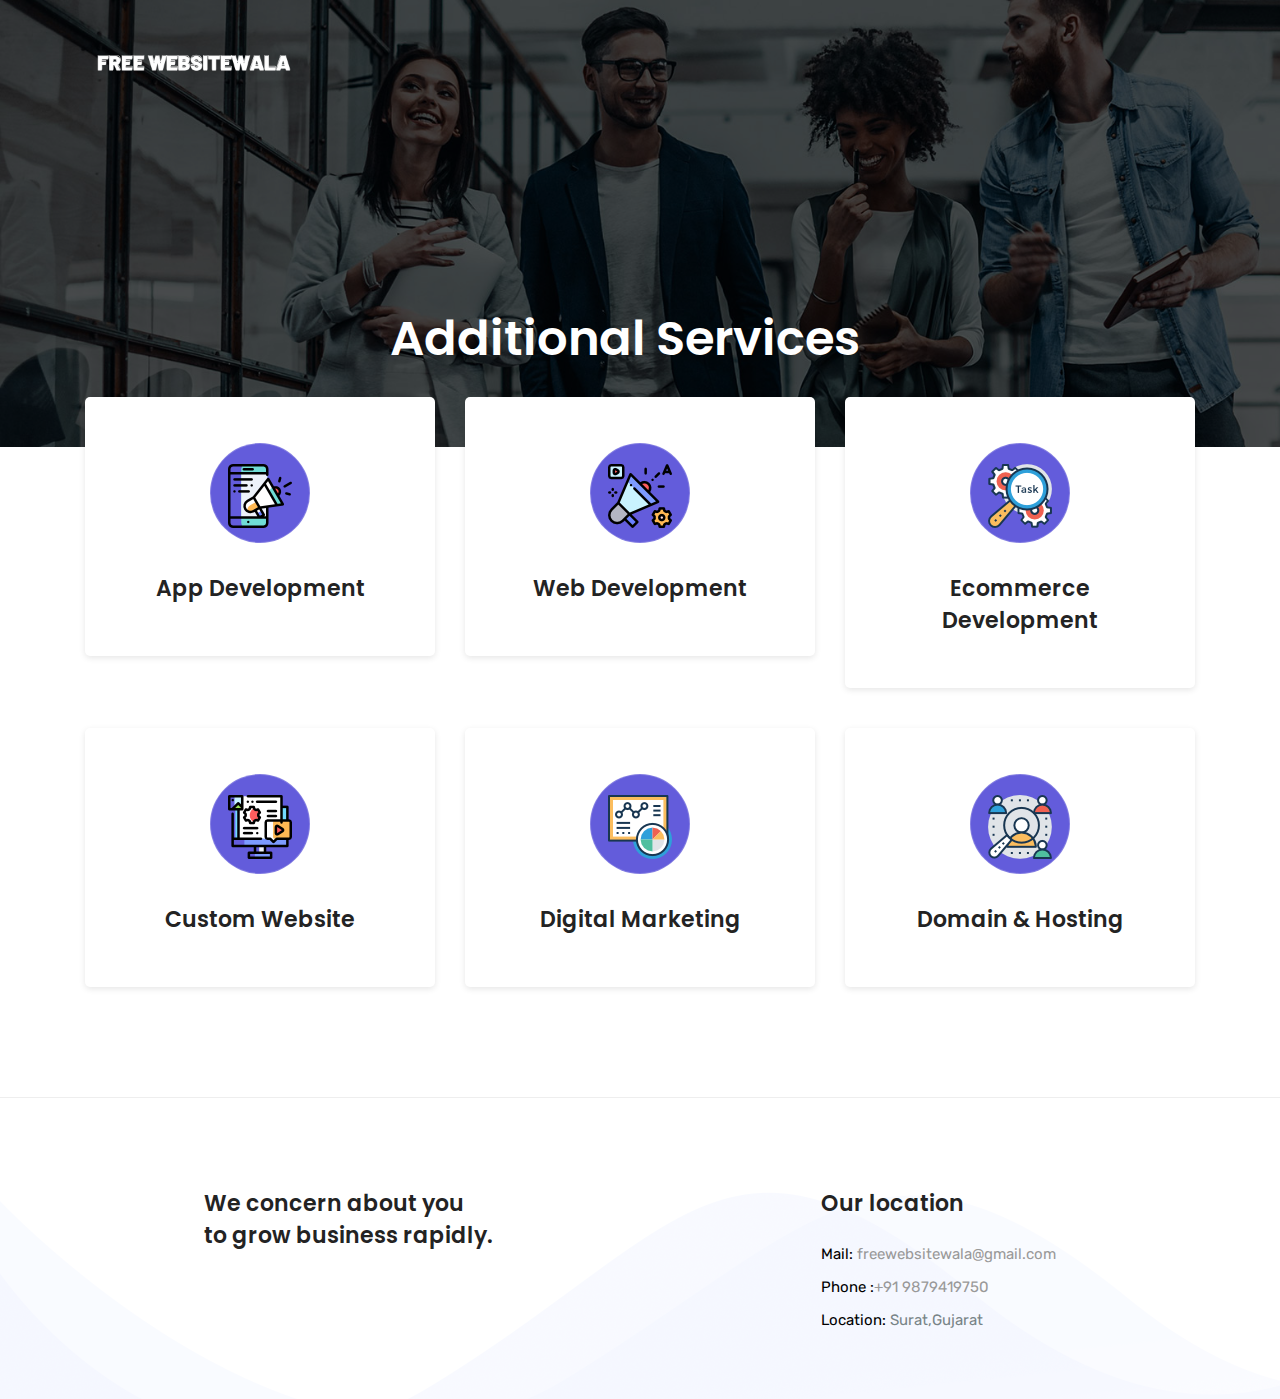
==== service.html @ 51374305 "Add files via upload" ====
<!DOCTYPE html>

<html lang="en">
<head>

  <!-- ** Basic Page Needs ** -->
  <meta charset="utf-8">
  <title>Free Website Wala</title>

  <!-- ** Mobile Specific Metas ** -->
  <meta http-equiv="X-UA-Compatible" content="IE=edge">
  <meta name="description" content="Free Website Wala">
  <meta name="viewport" content="width=device-width, initial-scale=1.0, maximum-scale=5.0">
  <meta name="author" content="Free Website Wala">
  <meta name="generator" content="Free Website Wala">
  
  <!-- bootstrap.min css -->
  <link rel="stylesheet" href="plugins/bootstrap/bootstrap.min.css">

  <!-- Main Stylesheet -->
  <link rel="stylesheet" href="css/style.css">
  
  <!--Favicon-->
  <link rel="icon" href="images/favicon.png" type="image/x-icon">

</head><body data-spy="scroll" data-target="#mainNav">

  
<!--MAIN HEADER AREA END -->
<div class="page-banner-area page-service" id="page-banner">
  <nav class="navbar navbar-expand-lg trans-navigation" style="z-index: 1099;">
    <div class="container">
      <a class="navbar-brand" href="index.html">
        <img src="images/logo.png" alt="" class="img-fluid b-logo">
      </a>
    </div>
  </nav>
  <div class="overlay dark-overlay"></div>
  <div class="container">
    <div class="row justify-content-center">
      <div class="col-lg-8 m-auto text-center col-sm-12 col-md-12">
        <div class="banner-content content-padding">
          <h1 class="text-white">Additional Services</h1>
        </div>
      </div>
    </div>
  </div>
</div>

<!--  SERVICE AREA START  -->
<section id="service">
  <div class="container">
    <div class="row">
      <div class="col-lg-4 col-sm-6 col-md-6">
        <div class="service-box">
          <div class="service-img-icon">
            <img src="images/icon/007-digital-marketing-3.png" alt="service-icon" class="img-fluid">
          </div>
          <div class="service-inner">
            <h4>App Development</h4>
          </div>
        </div>
      </div>
      <div class="col-lg-4 col-sm-6 col-md-6">
        <div class="service-box ">
          <div class="service-img-icon">
            <img src="images/icon/008-digital-marketing-2.png" alt="service-icon" class="img-fluid">
          </div>
          <div class="service-inner">
            <h4>Web Development</h4>
          </div>
        </div>
      </div>
      <div class="col-lg-4 col-sm-6 col-md-6">
        <div class="service-box">
          <div class="service-img-icon">
            <img src="images/icon/003-task.png" alt="service-icon" class="img-fluid">
          </div>
          <div class="service-inner">
            <h4>Ecommerce Development</h4>
          </div>
        </div>
      </div>

      <div class="col-lg-4 col-sm-6 col-md-6">
        <div class="service-box">
          <div class="service-img-icon">
            <img src="images/icon/010-digital-marketing.png" alt="service-icon" class="img-fluid">
          </div>
          <div class="service-inner">
            <h4>Custom Website</h4>
          </div>
        </div>
      </div>
      <div class="col-lg-4 col-sm-6 col-md-6">
        <div class="service-box">
          <div class="service-img-icon">
            <img src="images/icon/006-analytics.png" alt="service-icon" class="img-fluid">
          </div>
          <div class="service-inner">
            <h4>Digital Marketing</h4>
          </div>
        </div>
      </div>
      <div class="col-lg-4 col-sm-6 col-md-6">
        <div class="service-box">
          <div class="service-img-icon">
            <img src="images/icon/004-hiring.png" alt="service-icon" class="img-fluid">
          </div>
          <div class="service-inner">
            <h4>Domain & Hosting</h4>
          </div>
        </div>
      </div>
    </div>
  </div>
</section>
<!--  SERVICE AREA END  -->


<!--  FOOTER AREA START  -->
<section id="footer" class="section-padding">
  <div class="container">
    <div class="row justify-content-around">
      <div class="col-lg-4">
        <div class="footer-widget footer-link">
          <h4>We concern about you<br> to grow business rapidly.</h4>
        </div>
      </div>
      <div class="col-lg-3 col-md-4 col-sm-12">
        <div class="footer-widget footer-text">
          <h4>Our location</h4>
          <p class="mail"><span>Mail:</span> <a href="mailto: freewebsitewala@gmail.com">freewebsitewala@gmail.com</a></p>
          <p><span>Phone :</span><a href="tel: +919879419750">+91 9879419750</a></p>
          <p><span>Location:</span> Surat,Gujarat</p>
        </div>
      </div>
    </div>
  </div>
</section>
<!--  FOOTER AREA END  -->

   

    <!-- 
    Essential Scripts
    =====================================-->
    
    <!-- Bootstrap css -->
    <script src="plugins/bootstrap/bootstrap.min.js"></script>
    <!-- main script -->
    <script src="js/script.js"></script>

  </body>
  </html>
---- css/style.css ----
/**
 * WEBSITE: https://themefisher.com
 * TWITTER: https://twitter.com/themefisher
 * FACEBOOK: https://www.facebook.com/themefisher
 * GITHUB: https://github.com/themefisher/
 */

/*=== MEDIA QUERY ===*/ /*
* ----------------------------------------------------------------------------------------
* 01.GLOBAL CSS STYLE
* 02.PRELOADER & BOUNCE CCS STYLE
* 03.HOMEPAGE CSS STYLE
    -LOGO CSS
    -MENU CSS
* 04.ABOUT CSS STYLE
* 05.SERVICE CSS STYLE
* 06.WORK CSS STYLE
* 07.AVAILABLE CSS STYLE
* 08.CONTACT CSS STYLE
* 09.FOOTER CSS STYLE
* ----------------------------------------------------------------------------------------
*/
/*
* ----------------------------------------------------------------------------------------
* 01.GLOBAL STYLE
* ----------------------------------------------------------------------------------------
*/
@import url("https://fonts.googleapis.com/css?family=Poppins:400,600,700|Rubik:400,600,700");
body {
  font-size: 16px;
  font-weight: 400;
  line-height: 26px;
  font-family: "Rubik", sans-serif;
  color: #788487;
  position: relative;
}

p {
  line-height: 28px;
  font-size: 15px;
}

html {
  overflow-x: hidden !important;
  width: 100%;
  height: 100%;
  position: relative;
  -webkit-font-smoothing: antialiased;
  text-rendering: optimizeLegibility;
}

body {
  border: 0;
  margin: 0;
  padding: 0;
}

h1,
.h1,
h2,
.h2,
h3,
.h3,
h4,
.h4,
h5,
.h5,
h6,
.h6 {
  font-family: "Poppins", sans-serif;
  font-weight: 600;
  margin-bottom: 0px;
  color: #232323;
}

a {
  text-decoration: none;
  transition: all 0.2s;
  color: #000;
}

img {
  max-width: 100%;
}

a:hover {
  color: #635CDB;
  text-decoration: none;
}

a:focus {
  outline: none;
  text-decoration: none;
}

ul,
li {
  margin: 0;
  padding: 0;
  list-style: none;
}

h1 {
  font-size: 48px;
}

h2 {
  font-size: 36px;
}

h3 {
  font-size: 28px;
  line-height: 38px;
}

h4 {
  font-size: 22px;
  line-height: 32px;
}

h5 {
  font-size: 16px;
  line-height: 24px;
}

h6 {
  font-size: 14px;
  line-height: 26px;
}

.f-color {
  color: #635CDB;
}

h5.subtitle {
  font-size: 16px;
  font-weight: 400;
}

.no-padding {
  padding: 0;
}

.flaticon {
  display: inline;
}

.mb30 {
  margin-bottom: 30px;
}

.section-padding {
  padding: 90px 0px;
  background: #f4f4f4;
}

.section-heading {
  text-align: center;
  width: 70%;
  margin: 0 auto 60px;
}

.section-title {
  font-size: 32px;
  line-height: 38px;
  margin-bottom: 15px;
  text-transform: capitalize;
}

.section-title span {
  color: #635CDB;
}

.section {
  padding: 100px 0px;
}

.line {
  width: 50px;
  background: #635CDB;
  height: 1px;
  margin: 10px auto;
}

/*---------- BUTTONS ----------*/
.btn {
  font: 600 10.5px/1;
  display: inline-block;
  padding: 15px 45px 15px 45px;
  text-transform: uppercase;
  border: 2px solid transparent;
  transition: all 0.2s;
  border-radius: 0px;
  font-weight: 600;
  font-size: 13px;
  letter-spacing: 1px;
}

.btn:focus,
.btn:active,
.btn:active:focus {
  outline: none;
  box-shadow: none;
}

.btn-hero,
.btn-white:hover {
  color: #fff !important;
  background: #00b064;
}

.btn-hero:focus {
  color: #fff !important;
}

.btn-black,
.btn-hero:hover {
  background-color: rgb(0, 0, 0);
  color: #fff !important;
}

.btn-black:hover {
  color: #fff;
  background: #635CDB;
}

.btn-black:focus {
  color: #fff;
}

.btn-white {
  background-color: #3ce883;
  color: rgba(0, 0, 0, 0.85);
  border-color: rgba(255, 255, 255, 0.12);
}

.btn-white:focus {
  color: #000;
}

.btn-white:active {
  color: #fff;
}

.btn-trans-black {
  background-color: transparent;
  border: 2px solid rgba(0, 0, 0, 0.15);
  color: rgba(0, 0, 0, 0.85);
}

.btn-trans-black:hover {
  color: rgb(255, 255, 255);
  background-color: #000;
}

.btn-trans-white {
  background-color: transparent;
  border: 2px solid rgba(255, 255, 255, 0.15);
  color: rgba(255, 255, 255, 0.95);
}

.btn-trans-white:hover {
  background-color: rgba(255, 255, 255, 0.95);
  color: rgba(0, 0, 0, 0.85);
  border-color: rgba(255, 255, 255, 0.12);
}

.btn-trans-white:active,
.btn-trans-white:focus {
  color: #fff;
  background-color: transparent;
  border-color: rgba(255, 255, 255, 0.12);
}

.btn-rounded {
  border-radius: 2px;
}

.btn-circled {
  border-radius: 40px;
}

.btn-trans-black:hover {
  background: #635CDB !important;
}

/*---------- COLORS ----------*/
/*-- Background Colors --*/
.bg-black {
  background-color: #000;
}

.bg-dark {
  background-color: rgba(0, 0, 0, 0.96);
}

.bg-feature {
  background-color: #635CDB;
}

.bg-primary {
  background-color: #0db8ca;
}

.bg-gray {
  background-color: #f2f4ec;
}

.bg-white {
  background-color: #fff;
}

.d-table {
  width: 100%;
}

.d-table-cell {
  vertical-align: middle;
}

.overlay {
  position: absolute;
  top: 0px;
  left: 0px;
  width: 100%;
  height: 100%;
  background: rgba(0, 0, 0, 0.5);
}

.brown-overlay {
  background: #222955;
  opacity: 0.97;
}

.feature-overlay {
  background: #635CDB;
  opacity: 0.97;
}

.gr-overlay {
  background: linear-gradient(135deg, #2f1ce0 0%, #53a0fd 30%, #51eca5 100%);
  opacity: 0.87;
}

/* ========================

==============================*/
.heading {
  margin-bottom: 40px;
}

.heading h3 {
  margin-bottom: 10px;
  font-weight: 600;
}

/*------------------------------------
  MENU NAVIGATION AREA
----------------------------------*/
.site-navigation,
.trans-navigation {
  padding: 20px 0px;
}

.site-navigation .navbar-nav a,
.trans-navigation .navbar-nav a {
  text-transform: uppercase;
}

.site-navigation .navbar-nav a.active,
.trans-navigation .navbar-nav a.active {
  color: red;
}

.header-white {
  top: 0px;
  background: #111;
  z-index: 9999;
  width: 100%;
  left: 0;
  transition: all 0.5s ease 0s;
  color: #000 !important;
}

.navbar-expand-lg.trans-navigation .navbar-nav .nav-link,
.navbar-expand-lg.site-navigation .navbar-nav .nav-link {
  padding: 0px 24px;
}

.navbar-expand-lg.trans-navigation .navbar-nav .nav-link:last-child,
.navbar-expand-lg.site-navigation .navbar-nav .nav-link:last-child {
  padding-right: 0px;
}

.site-navigation,
.trans-navigation {
  transition: all 0.5s ease 0s;
}

.navbar-brand {
  width: 70%;
  padding-top: 0px;
  font-weight: 700;
  text-transform: capitalize;
  color: #fff;
}

.navbar-brand span {
  font-weight: 400;
}

.navbar-expand-lg.trans-navigation .navbar-nav .nav-link {
  color: #fff;
}

.trans-navigation {
  background: transparent;
}

.trans-navigation.header-white {
  background: #111;
}

.trans-navigation.header-white .navbar-nav .nav-link {
  color: #fff;
}

.trans-navigation.header-white .navbar-nav a.active {
  color: #635CDB;
}

.navbar-brand img {
  max-width: 200px;
}

.trans-navigation.header-white .btn-white {
  background: #635CDB;
  color: #fff;
}

/* ===============================
 DROPDOWN MENU
================================*/
.navbar-expand-lg.trans-navigation .navbar-nav .nav-link.dropdown-toggle {
  padding-right: 0px;
}

.dropdown-toggle i {
  font-size: 10px;
  vertical-align: 2px;
}

.dropdown-menu {
  padding: 0px;
  border: 0;
  box-shadow: 2px 2px 5px 1px rgba(0, 0, 0, 0.05), -2px 0px 5px 1px rgba(0, 0, 0, 0.05);
}
@media (max-width: 992px) {
  .dropdown-menu {
    text-align: center;
    float: left !important;
    width: 100%;
    margin: 0;
  }
}
.dropdown-menu li:first-child {
  margin-top: 5px;
}
.dropdown-menu li:last-child {
  margin-bottom: 5px;
}

.dropdown-toggle::after {
  display: none;
}

.dropleft .dropdown-menu,
.dropright .dropdown-menu {
  margin: 0;
}

.dropleft .dropdown-toggle::before,
.dropright .dropdown-toggle::after {
  font-weight: bold;
  font-family: "Font Awesome 5 Free";
  border: 0;
  font-size: 10px;
  vertical-align: 1px;
}

.dropleft .dropdown-toggle::before {
  content: "\f053";
  margin-right: 5px;
}

.dropright .dropdown-toggle::after {
  content: "\f054";
  margin-left: 5px;
}

.dropdown-item {
  padding: 0.6rem 1.5rem 0.35rem;
  text-transform: uppercase;
  font-size: 14px;
  font-weight: 500;
}

.dropdown-submenu.active > .dropdown-toggle,
.dropdown-submenu:hover > .dropdown-item,
.dropdown-item.active,
.dropdown-item:hover {
  background: rgba(99, 92, 219, 0.1);
  color: #635CDB;
}

button:focus {
  outline: 0;
}

ul.dropdown-menu li {
  padding-left: 0px !important;
}

@media (min-width: 992px) {
  .dropdown-menu {
    transition: all 0.2s ease-in, visibility 0s linear 0.2s, transform 0.2s linear;
    display: block;
    visibility: hidden;
    opacity: 0;
    min-width: 200px;
    transform: translateY(10px);
  }
  .dropdown-menu li:first-child {
    margin-top: 5px;
  }
  .dropdown-menu li:last-child {
    margin-bottom: 5px;
  }
  .dropleft .dropdown-menu,
.dropright .dropdown-menu {
    margin-top: -5px;
  }
  .dropdown:hover > .dropdown-menu {
    visibility: visible;
    transition: all 0.3s ease 0s;
    opacity: 1;
    transform: translateY(0);
  }
}
@media (max-width: 992px) {
  .navbar-collapse {
    text-align: center;
  }
}
.navbar-collapse.show {
  overflow-y: auto;
  max-height: calc(100vh - 100px);
}

/*------------------------------------
 BANNER AREA
----------------------------------*/
.banner-area .content-padding {
  padding: 180px 0px 180px;
}

.content-padding {
  padding: 180px 0px 80px;
}

.banner-content {
  padding-right: 30px;
}

.banner-content .btn {
  margin-top: 15px;
}

.banner-content .banner-title {
  color: #fff;
  font-weight: 700;
  line-height: 50px;
}

.banner-content .subtitle {
  color: #fff;
  background: #635CDB;
  display: inline-block;
  padding: 3px 8px;
  margin-bottom: 20px;
  text-transform: uppercase;
}

.subtitle {
  color: #635CDB;
}

.banner-content p {
  margin: 20px 0px;
  color: #eee;
  font-size: 18px;
  line-height: 30px;
}

.banner-content .btn {
  margin-right: 12px;
}

.btn-sm {
  padding: 10px 30px;
}

.banner-1 {
  background: url("../images/banner/bg-2.jpg");
  background-size: cover;
  position: relative;
}

.banner-2 {
  background: url("../images/banner/slider-3.jpg");
  background-size: cover;
  position: relative;
}

.banner-3 {
  background: url("../images/banner/slider-3.jpg");
  background-size: cover;
  position: relative;
}

.section-heading h2 {
  margin-bottom: 20px;
  font-weight: 400;
}

/* =======================================
INner Pages
=========================================*/
#page-banner {
  position: relative;
  padding:0px 80px;
}

.page-banner-area {
  background: url("../images/banner/1.jpg") no-repeat 50% 50%;
  background-size: cover;
}

/*-------------------- ------------
 INTRO SECTION
-----------------------------*/
#intro {
  padding-bottom: 0px;
}

.intro-img {
  margin-top: 45px;
}

#intro .section-heading p {
  color: #000;
  font-size: 30px;
  line-height: 40px;
}

.intro-box {
  margin-top: 30px;
  position: relative;
  margin-bottom: 20px;
}

.intro-box h4:before {
  position: absolute;
  left: 0px;
  top: 17px;
  content: "";
  bottom: 0px;
  background: #000;
  width: 50px;
  height: 2px;
}

.intro-box h4 {
  text-transform: uppercase;
  margin-bottom: 15px;
  position: relative;
  padding-left: 60px;
}

.intro-box span {
  font-size: 28px;
  color: #635CDB;
}

.intro-cta {
  margin-top: 40px;
}

/*--------------------------
  ABOUT SECTION
----------------------*/
.section-pt {
  padding-top: 90px;
}

.section-pb {
  padding-bottom: 90px;
}

#about {
  position: relative;
  padding-bottom: 85px;
}

.about-bg-img {
  position: absolute;
  right: 0px;
  content: "";
  background: url("../images/moxk.png") 50% 50%;
  width: 35%;
  height: 100%;
  max-height: 560px;
  top: 0px;
  box-shadow: 0 2px 48px 0 rgba(0, 0, 0, 0.06);
  background-color: #f2f2f2;
}

.about-content {
  margin-top: 94px;
}

.about-content .subtitle {
  margin-bottom: 20px;
  text-transform: uppercase;
}

.about-content h3 {
  margin-bottom: 25px;
}

.about-list {
  margin-top: 30px;
}

.about-list li {
  width: 45%;
  float: left;
  margin-bottom: 15px;
  margin-right: 15px;
  color: #888;
}

.about-list li i {
  color: #000;
  margin-right: 10px;
}

/* ----------------------
ABOUT PAGE
-------------------------*/
.about-list2 li i {
  margin-right: 10px;
  color: #635CDB;
}

.icon-3x {
  font-size: 3rem;
}

.text-default {
  color: #635CDB;
}

.team-social li a {
  font-size: 13px;
  width: 30px;
  height: 30px;
  text-align: center;
  border: 1px solid #fff;
  display: inline-block;
  padding-top: 3px;
  background: #fff;
}

/* ========================
HISTORY MISSION
==============================*/
.img-block img {
  width: 200px;
}

/* ========================

==============================*/
#section-strategy {
  background: url("../images/bg/bg-1.jpg") 50% 50% no-repeat;
  background-size: cover;
}

.strategy-text {
  margin-bottom: 50px;
}

.strategy-text h4 {
  font-size: 18px;
  margin-bottom: 10px;
  font-weight: 600;
}

.strategy-text span {
  font-size: 61px;
  color: #635CDB;
  margin-bottom: 15px;
  display: block;
}

/*--------------------------------
 COUNTER SECTION
-----------------------------*/
.counter {
  font-size: 60px;
  line-height: 60px;
  font-weight: 700;
  line-height: 70px;
  margin: 10px 0px;
  color: #635CDB;
}

.counter-stat i {
  font-size: 40px;
  color: #fff;
  margin-right: 10px;
}

.counter-stat h5 {
  font-weight: 400;
  text-transform: uppercase;
  color: #fff;
}

.counter-block span {
  font-size: 30px;
}

#counter .dark-overlay {
  background: #000;
  opacity: 0.95;
}

#counter {
  background: url("../images/banner/pattern-3.png") fixed 50% 50%;
  position: relative;
  background-size: cover;
  padding-top: 87px;
  padding-bottom: 95px;
}

/*--------------------------
  SERVICE AREA SECTION
----------------------*/
.page-banner-area.page-service {
  background: url("../images/bg/bg-2.jpg") no-repeat;
  background-size: cover;
}

#service-head {
  padding-bottom: 100px;
  padding-top: 90px;
}

#service-head .section-title {
  color: #fff;
}

.text-white p {
  color: #fff;
}

#service {
  margin-top: -50px;
  padding-bottom: 70px;
}

.service-box .service-img-icon {
  width: 100px;
  height: 100px;
  text-align: center;
  background: #fff;
  padding-top: 20px;
  margin: 0 auto;
  border-radius: 100%;
  margin-bottom: 20px;
  background: #635CDB;
  border: 1px solid rgba(255, 255, 255, 0.2);
  color: #fff;
}

.service-box {
  margin-bottom: 40px;
  background: #fff;
  text-align: center;
  padding: 45px 25px 30px 25px;
  border: 1px solid transparent;
  transition: all 0.3s ease 0s;
  border-radius: 5px;
  box-shadow: 0px 2px 6px rgba(0, 0, 0, 0.1);
}

.service-inner {
  margin-top: 30px;
}

.service-inner h4 {
  margin-bottom: 20px;
}

.service-inner span {
  color: #635CDB;
}

/* ================================
SERVICE PAGE
==============================*/
.bg-gray {
  background: #f4f4f4;
}

.service-block-2 {
  position: relative;
}

.service-block-2 h4 {
  margin-bottom: 15px;
  line-height: 26px;
}

.service-block-2 p {
  font-size: 16px;
}

.service-block-2 span {
  position: absolute;
  content: "";
  font-size: 70px;
  top: 0px;
  left: 0px;
  font-weight: 800;
  opacity: 0.05;
  margin-top: -15px;
}

.service-style-two {
  background: url("../images/bg/bg-2.jpg") no-repeat;
  background-size: cover;
  position: relative;
}

.service-style-two:before {
  position: absolute;
  content: "";
  left: 0px;
  top: 0px;
  height: 100%;
  width: 100%;
  background: rgba(0, 0, 0, 0.6);
}

.heading {
  margin-bottom: 70px;
}

/*------------------------------------
  PRICING SECTION AREA
--------------------------------*/
#pricing {
  padding-bottom: 100px;
}

.pricing-block {
  text-align: center;
  transition: all 0.3s 0s ease;
  border-radius: 5px;
  border: 1px solid #eee;
}

.price-header {
  padding-bottom: 30px;
  padding-top: 30px;
}

.price-header i {
  width: 100px;
  height: 100px;
  text-align: center;
  padding-top: 25px;
  font-size: 50px;
  display: inline-block;
  border-radius: 100%;
  transition: all 0.3s ease 0s;
  color: #635CDB;
  border: 1px solid #eee;
}

.price-header .price {
  font-size: 70px;
  margin-top: 40px;
  margin-bottom: 0px;
}

.price-header h5 {
  font-weight: 400;
}

.price-header .price small {
  font-size: 18px;
}

.pricing-block ul {
  padding: 20px 20px;
  margin-bottom: 30px;
  border-bottom: 1px solid #eee;
}

.pricing-block ul li {
  padding: 6px 0px;
}

.pricing-block .btn {
  margin-bottom: 30px;
}

.pricing-block:hover i {
  background-image: -webkit-linear-gradient(135deg, #2f1ce0 0%, #53a0fd 50%, #51eca5 100%);
  background-iamge: -linear-gradient(135deg, #2f1ce0 0%, #53a0fd 50%, #51eca5 100%);
  color: #fff;
  border: 1px solid #53a0fd;
}

.pricing-block:hover,
.pricing-block.active {
  background: #fff;
  box-shadow: 0 2px 48px 0 rgba(0, 0, 0, 0.06);
}

#pricing .section-heading {
  margin-bottom: 90px;
}

/* -------------------
PRICING PAGE
--------------------*/
#section-counter .counter-stat i {
  color: #000;
}

#section-counter .counter-stat h5 {
  color: #777;
}

/*------------------------------------
  CLIENT PARTNER AREA SECTION
--------------------------------*/
#clients {
  padding-top: 75px;
  padding-bottom: 80px;
  position: relative;
}

.client-img {
  background: #fff;
}

/*------------------------------------
  TESTIMONIAL AREA SECTION
---------------------------------*/
.author-img img {
  width: 100px;
  height: 100px;
  border-radius: 100%;
  border: 5px solid #ddd;
}

.author-info p {
  margin: 0px;
  font-size: 14px;
}

.carousel-indicators {
  bottom: 0px;
  margin-bottom: 0px;
}

.carousel-indicators li {
  background: #111;
  width: 10px;
  height: 10px;
  border-radius: 100%;
}

.carousel-indicators li.active {
  background: #635CDB;
}

.testimonial-content {
  padding: 0px 40px;
  text-align: center;
  margin-bottom: 40px;
}

.testimonial-content .author-text {
  padding-top: 10px;
}

.testimonial-content .author-info {
  display: block;
  margin-bottom: 25px;
}

.testimonial-content p {
  font-size: 20px;
  line-height: 36px;
  color: #222;
  margin: 35px 0px;
  display: block;
}

.author-text h5 {
  text-transform: uppercase;
}

.author-text p {
  font-size: 14px;
  line-height: 20px;
  margin-bottom: 36px;
  color: #888;
  margin: 0px;
}

.testimonial-content p i {
  margin: 0px 8px;
}

.carousel-indicators li {
  border-top: 0 !important;
  border-bottom: 0 !important;
}

/*--------------------------
 CONTACT SECTION AREA
----------------------*/
#contact {
  padding-bottom: 100px;
}

.text-color {
  color: #635CDB;
}

input[type=text],
input[type=email] {
  height: 50px;
}

.form-control {
  border: 1px solid #eee;
  padding-left: 20px;
}

.form-control:hover,
.form-control:focus {
  box-shadow: 0px 5px 35px 0px rgba(148, 146, 245, 0.15);
}

.input:focus {
  outline: none;
}

.form-control::-webkit-input-placeholder {
  color: #888;
  opacity: 0.9;
  font-size: 13px;
  padding-left: 10px;
}

.form-control::-moz-placeholder {
  color: #888;
  opacity: 0.9;
  font-size: 13px;
  padding-left: 10px;
}

.form-control:-ms-input-placeholder {
  color: #888;
  opacity: 0.9;
  font-size: 13px;
  padding-left: 10px;
}

.form-control:-moz-placeholder {
  color: #888;
  opacity: 0.9;
  font-size: 13px;
  padding-left: 10px;
}

/* --------------
    MAP
-----------------*/
#map {
  height: 400px;
  width: 100%;
  position: relative;
}

/*--------------------------
 BLOG SECTION AREA
----------------------*/
#blog {
  padding-bottom: 55px;
}

.blog-block {
  overflow: hidden;
  transition: all 0.3s ease 0s;
}

.blog-block img {
  margin-bottom: 10px;
}

.blog-text {
  padding: 20px;
}

.blog-text .author-name {
  font-weight: 400;
}

.blog-text .author-name span {
  margin-right: 10px;
  font-weight: 600;
}

.blog-block .read-more,
.blog-block span {
  color: #635CDB;
}

/* =================================
BLOG PAGE
===================================*/
.blog-post {
  margin-bottom: 50px;
}

.blog-post img {
  border-radius: 5px;
}

.blog-post .post-author i,
.blog-post .post-info i {
  margin-right: 5px;
  font-size: 14px;
}

.blog-post .post-author span,
.blog-post .post-info span {
  font-size: 14px;
}

.sidebar-widget {
  margin-bottom: 40px;
  padding-left: 20px;
}
@media (max-width: 992px) {
  .sidebar-widget {
    padding-left: 0;
  }
}

.category ul li {
  margin-bottom: 10px;
  text-transform: capitalize;
  position: relative;
  padding-left: 20px;
  border-bottom: 1px solid #eee;
  padding-bottom: 10px;
}

.category ul li:before {
  position: absolute;
  content: "\f105";
  left: 0px;
  top: 0px;
  font-family: "Font Awesome 5 Free";
  color: #635CDB;
  font-weight: 900;
}

.tag a {
  text-transform: capitalize;
  padding: 5px 8px;
  border: 1px solid #eee;
  margin-bottom: 5px;
  font-size: 14px;
  display: inline-block;
}

.search i {
  position: absolute;
  right: 0px;
  top: 0px;
  margin-right: 35px;
  margin-top: 15px;
  color: #635CDB;
}

.download a {
  display: block;
  padding: 12px 20px;
  border: 1px solid #eee;
  margin-bottom: 10px;
  background: #f2f2f2;
}

.download a i {
  margin-right: 15px;
  color: #635CDB;
}

/* ==================================
BLOG SINGLE
=====================================*/
.quote i {
  font-size: 50px;
  margin-right: 10px;
  position: absolute;
  left: 0px;
}

.quote {
  font-size: 18px;
  line-height: 32px;
  color: #222;
  position: relative;
  margin: 50px 0px;
  padding-left: 70px;
}

.comments img {
  width: 80px;
  height: 80px;
}

/*--------------------------
 FOOTER
----------------------*/
#footer {
  padding-bottom: 60px;
  position: relative;
  background: url("../images/bg/2.png");
  border-top: 1px solid #eee;
}

.footer-widget ul li {
  padding: 5px 0px;
}

.footer-widget p {
  margin-bottom: 5px;
}

.footer-widget h4 {
  margin-bottom: 20px;
}

.footer-widget h4 span {
  color: #635CDB;
  display: block;
  font-size: 60px;
  line-height: 60px;
}

.footer-blog li img {
  width: 70px;
  height: 70px;
  float: left;
  margin-right: 20px;
}

.footer-blog li h5 {
  margin-bottom: 10px;
  font-size: 16px;
  line-height: 22px;
  text-transform: capitalize;
}

.footer-blog li a.read-more {
  font-size: 13px;
}

.footer-blog li {
  margin-bottom: 15px;
}

.footer-copy {
  letter-spacing: 1px;
  padding-top: 30px;
  margin-top: 30px;
  border-top: 1px solid #eee;
}

.footer-text h6 {
  margin-bottom: 10px;
}

.footer-text p span {
  color: #000;
}

.footer-text p.mail {
  color: #635CDB;
}

.bg-main {
  background: #F4F8FB;
}

.footer-widget a {
  color: #999;
}

/*-------------------------------
 RESPONSIVE LAYOUT
---------------------------------*/
/*Extra large devices (large desktops, 1200px and up)*/
/*Large devices (desktops, 992px and up)*/
/*Medium devices (tablets, 768px and up)*/
/*Medium devices (tablets, 768px and up)*/
@media (min-width: 768px) and (max-width: 991.98px) {
  /*---------------
     NAVIGATION
    ----------------*/
  .navbar-toggler {
    background: #fff;
    border-radius: 0px;
  }
  .navbar-toggler-icon {
    height: auto;
    padding: 5px 0px;
    width: 1rem;
  }
  .trans-navigation {
    background: #232323;
  }
  .navbar-expand-lg.trans-navigation .navbar-nav .nav-link {
    margin-bottom: 10px;
  }
  /*----------------------
     SECTION HEAINDG
    -----------------------*/
  .section-heading {
    width: 100%;
  }
  /*----------------
     INTRO
    ----------------*/
  #intro {
    padding-bottom: 90px;
  }
  /*----------------
     ABOUT
    ----------------*/
  .about-list li {
    float: none;
    width: 100%;
    margin-bottom: 10px;
  }
  .about-bg-img {
    width: 35%;
    height: 100%;
    max-height: 600px;
  }
  .about-content {
    margin-top: 60px;
  }
  #about {
    padding-bottom: 40px;
  }
  /*--------------
     COUNTER
    ----------------*/
  .counter-stat {
    margin-bottom: 30px;
    text-align: center;
  }
  /*--------------
     BLOG
    ----------------*/
  .blog-text {
    padding: 0px;
    margin-top: 10px;
  }
  .blog-tex h5 {
    font-size: 15px;
  }
  .blog-text p {
    font-size: 14px;
  }
  .pricing-block {
    margin-bottom: 30px;
  }
  /*--------------
     FOOTER
    ----------------*/
  .footer-widget {
    margin-bottom: 30px;
  }
}
/*Small devices (landscape phones, 576px and up)*/
@media (min-width: 576px) and (max-width: 767.98px) {
  /*---------------
     NAVIGATION
    ----------------*/
  .navbar-toggler {
    background: #fff;
    border-radius: 0px;
  }

  .nav-ul{
    background: #111;
    padding: 20px;
    border-radius: 20px;
  }
  .navbar-toggler-icon {
    height: auto;
    padding: 5px 0px;
    width: 1rem;
  }
  .trans-navigation {
    background: #232323;
  }
  .navbar-expand-lg.trans-navigation .navbar-nav .nav-link {
    margin-bottom: 10px;
  }
  /*----------------------
     SECTION HEAINDG
    -----------------------*/
  .section-heading {
    width: 100%;
  }
  /*----------------
     INTRO
    ----------------*/
  #intro {
    padding-bottom: 90px;
  }
  /*----------------
     ABOUT
    ----------------*/
  .about-content {
    margin-top: 60px;
  }
  #about {
    padding-bottom: 40px;
  }
  /*-------------------
     TESTIMONIAL
    -------------------*/
  .testimonial-content {
    padding: 10px;
  }
  /*--------------
     COUNTER
    ----------------*/
  .counter-stat {
    margin-bottom: 30px;
    text-align: center;
  }
  /*--------------
     BLOG
    ----------------*/
  .blog-block {
    margin-bottom: 30px;
  }
  .blog-text {
    padding: 0px;
    margin-top: 10px;
  }
  .blog-block:hover {
    box-shadow: none;
  }
  .blog-text h5 {
    font-size: 16px;
  }
  .blog-text p {
    font-size: 14px;
  }
  .intro-box {
    margin-top: 0px;
    margin-bottom: 40px;
  }
  /*--------------
     CLIENT
    --------------*/
  .client-img {
    text-align: center;
  }
  /*--------------
     FOOTER
    ----------------*/
  .footer-widget {
    margin-bottom: 30px;
  }
  .pricing-block {
    margin-bottom: 30px;
  }
  .img-block img {
    width: 130px;
  }
}
/* Extra small devices (portrait phones, less than 576px)*/
@media (max-width: 575.98px) {
  /*---------------
     NAVIGATION
    ----------------*/
  .navbar-toggler {
    background: #fff;
    border-radius: 0px;
  }
  .nav-ul{
    background: #111;
    padding: 20px;
    border-radius: 20px;
  }
  .navbar-toggler-icon {
    height: auto;
    padding: 5px 0px;
    width: 1rem;
  }
  .trans-navigation {
    background: transparent;
    padding: 20px 15px;
  }
  .navbar-expand-lg.trans-navigation .navbar-nav .nav-link {
    margin-bottom: 10px;
  }
  /*----------------------
     SECTION HEAINDG
    -----------------------*/
  #intro .section-heading,
.section-heading {
    width: 100%;
  }
  #intro .section-heading p {
    font-size: 16px;
    line-height: 28px;
  }
  .section-title {
    font-size: 26px;
    line-height: 36px;
  }
  h1 {
    font-size: 32px;
    line-height: 36px;
  }
  /*--------------------
     BANNER
    -----------------*/
  .banner-content .banner-title {
    line-height: 37px;
  }
  .banner-content p {
    font-size: 16px;
  }
  /*----------------
     INTRO
    ----------------*/
  #intro {
    padding-bottom: 90px;
  }
  /*----------------
     ABOUT
    ----------------*/
  .about-list li {
    float: none;
    width: 100%;
    margin-bottom: 10px;
  }
  .about-bg-img {
    width: 35%;
    height: 100%;
    max-height: 600px;
  }
  .about-content {
    margin-top: 60px;
  }
  #about {
    padding-bottom: 40px;
  }
  .img-block img {
    width: 130px;
  }
  .service-block {
    margin-bottom: 20px;
  }
  /*-------------------
     TESTIMONIAL
    -------------------*/
  .testimonial-content {
    padding: 10px;
  }
  /*--------------
     COUNTER
    ----------------*/
  .counter-stat {
    margin-bottom: 30px;
    text-align: center;
  }
  /*--------------
     BLOG
    ----------------*/
  .blog-block {
    margin-bottom: 30px;
  }
  .blog-text {
    padding: 10px;
    margin-top: 10px;
    text-align: center;
  }
  .blog-tex h5 {
    font-size: 15px;
  }
  .blog-text p {
    font-size: 14px;
  }
  /*--------------
     CLIENT
    --------------*/
  .client-img {
    text-align: center;
  }
  /*--------------
     FOOTER
    ----------------*/
  .footer-widget {
    margin-bottom: 30px;
  }
  .pricing-block {
    margin-bottom: 30px;
  }
}
/*# sourceMappingURL=style.css.map */
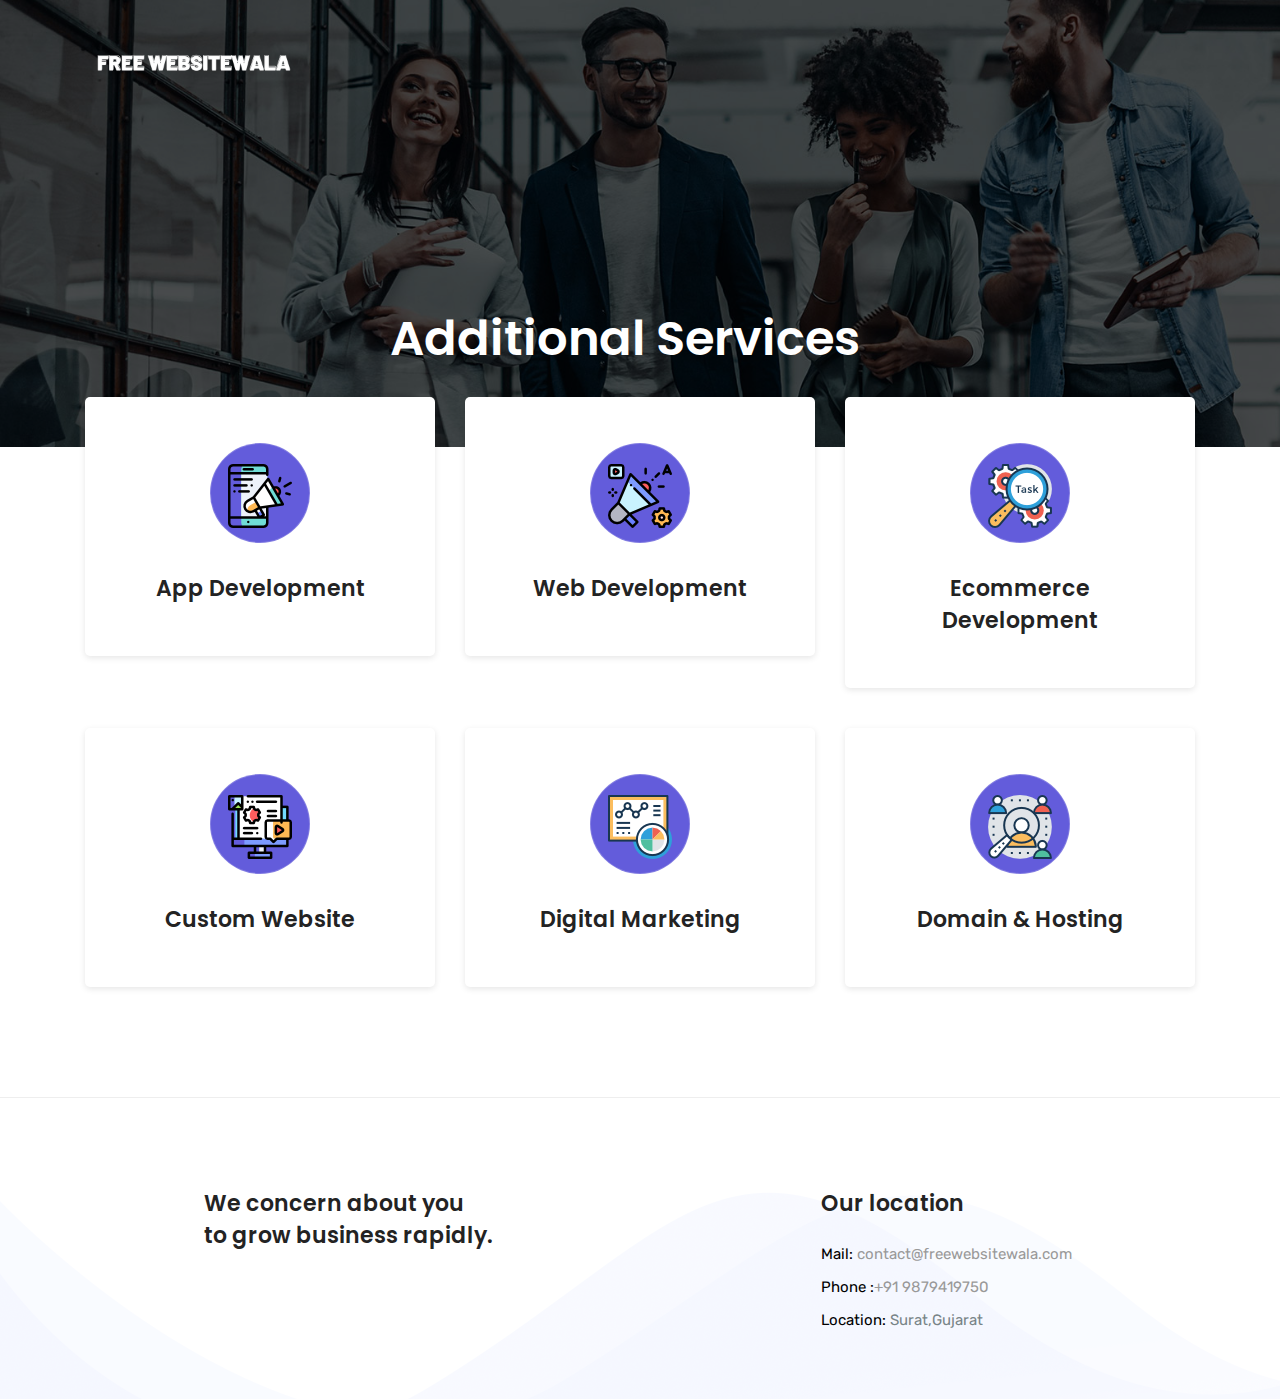
==== commit c5581d86: "Update service.html" ====
--- a/service.html
+++ b/service.html
@@ -130,7 +130,7 @@
       <div class="col-lg-3 col-md-4 col-sm-12">
         <div class="footer-widget footer-text">
           <h4>Our location</h4>
-          <p class="mail"><span>Mail:</span> <a href="mailto: freewebsitewala@gmail.com">freewebsitewala@gmail.com</a></p>
+          <p class="mail"><span>Mail:</span> <a href="mailto: freewebsitewala@gmail.com">contact@freewebsitewala.com</a></p>
           <p><span>Phone :</span><a href="tel: +919879419750">+91 9879419750</a></p>
           <p><span>Location:</span> Surat,Gujarat</p>
         </div>
@@ -153,4 +153,4 @@
 
   </body>
   </html>
-   +   
